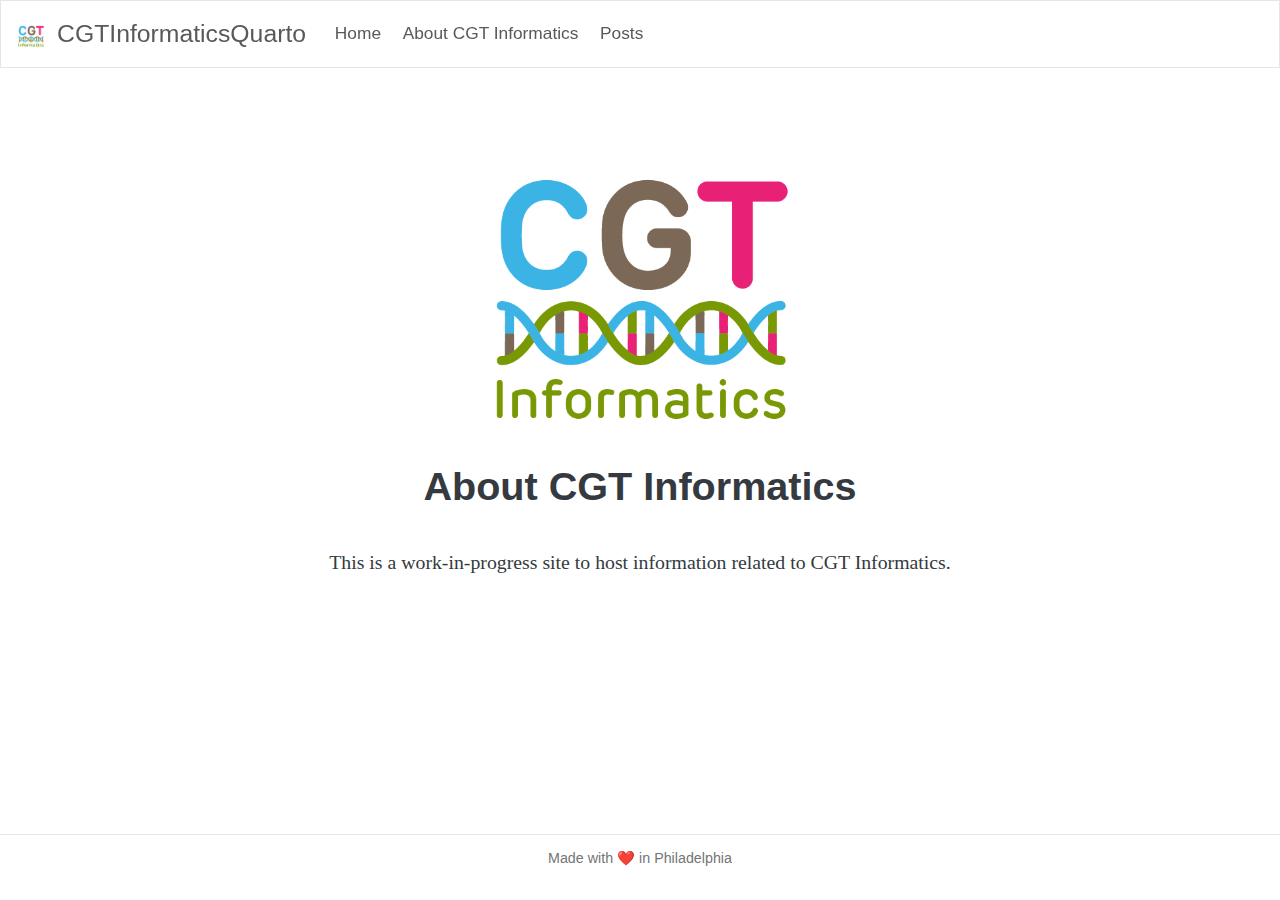
==== docs/about.html @ 40199b98 "Various updates" ====
<!DOCTYPE html>
<html xmlns="http://www.w3.org/1999/xhtml" lang="en" xml:lang="en"><head>

<meta charset="utf-8">
<meta name="generator" content="quarto-1.0.38">

<meta name="viewport" content="width=device-width, initial-scale=1.0, user-scalable=yes">


<title>CGTInformaticsQuarto - About CGT Informatics</title>
<style>
code{white-space: pre-wrap;}
span.smallcaps{font-variant: small-caps;}
span.underline{text-decoration: underline;}
div.column{display: inline-block; vertical-align: top; width: 50%;}
div.hanging-indent{margin-left: 1.5em; text-indent: -1.5em;}
ul.task-list{list-style: none;}
</style>


<script src="site_libs/quarto-nav/quarto-nav.js"></script>
<script src="site_libs/quarto-nav/headroom.min.js"></script>
<script src="site_libs/clipboard/clipboard.min.js"></script>
<script src="site_libs/quarto-search/autocomplete.umd.js"></script>
<script src="site_libs/quarto-search/fuse.min.js"></script>
<script src="site_libs/quarto-search/quarto-search.js"></script>
<meta name="quarto:offset" content="./">
<script src="site_libs/quarto-html/quarto.js"></script>
<script src="site_libs/quarto-html/popper.min.js"></script>
<script src="site_libs/quarto-html/tippy.umd.min.js"></script>
<link href="site_libs/quarto-html/tippy.css" rel="stylesheet">
<link href="site_libs/quarto-html/quarto-syntax-highlighting.css" rel="stylesheet" id="quarto-text-highlighting-styles">
<script src="site_libs/bootstrap/bootstrap.min.js"></script>
<link href="site_libs/bootstrap/bootstrap-icons.css" rel="stylesheet">
<link href="site_libs/bootstrap/bootstrap.min.css" rel="stylesheet" id="quarto-bootstrap" data-mode="light">
<script id="quarto-search-options" type="application/json">{
  "location": "navbar",
  "copy-button": false,
  "collapse-after": 3,
  "panel-placement": "end",
  "type": "overlay",
  "limit": 20,
  "language": {
    "search-no-results-text": "No results",
    "search-matching-documents-text": "matching documents",
    "search-copy-link-title": "Copy link to search",
    "search-hide-matches-text": "Hide additional matches",
    "search-more-match-text": "more match in this document",
    "search-more-matches-text": "more matches in this document",
    "search-clear-button-title": "Clear",
    "search-detached-cancel-button-title": "Cancel",
    "search-submit-button-title": "Submit"
  }
}</script>


<link rel="stylesheet" href="styles.css">
</head>

<body class="nav-fixed fullcontent">

<div id="quarto-search-results"></div>
  <header id="quarto-header" class="headroom fixed-top">
    <nav class="navbar navbar-expand-lg navbar-dark ">
      <div class="navbar-container container-fluid">
      <a class="navbar-brand" href="./index.html">
    <img src="./img/cgt_informatics_bg_removed.png" alt="">
    <span class="navbar-title">CGTInformaticsQuarto</span>
  </a>
          <button class="navbar-toggler" type="button" data-bs-toggle="collapse" data-bs-target="#navbarCollapse" aria-controls="navbarCollapse" aria-expanded="false" aria-label="Toggle navigation" onclick="if (window.quartoToggleHeadroom) { window.quartoToggleHeadroom(); }">
  <span class="navbar-toggler-icon"></span>
</button>
          <div class="collapse navbar-collapse" id="navbarCollapse">
            <ul class="navbar-nav navbar-nav-scroll me-auto">
  <li class="nav-item">
    <a class="nav-link" href="./index.html">Home</a>
  </li>  
  <li class="nav-item">
    <a class="nav-link active" href="./about.html" aria-current="page">About CGT Informatics</a>
  </li>  
  <li class="nav-item">
    <a class="nav-link" href="./posts.html">Posts</a>
  </li>  
</ul>
            <ul class="navbar-nav navbar-nav-scroll ms-auto">
  <li class="nav-item compact">
    <a class="nav-link" href="https://github.com/CHOP-CGTDataOps"><i class="bi bi-github" role="img" aria-label="GitHub">
</i> 
 </a>
  </li>  
</ul>
              <div id="quarto-search" class="" title="Search"></div>
          </div> <!-- /navcollapse -->
      </div> <!-- /container-fluid -->
    </nav>
</header>
<!-- content -->
<div id="quarto-content" class="quarto-container page-columns page-rows-contents page-layout-article page-navbar">
<!-- sidebar -->
<!-- margin-sidebar -->
    
<!-- main -->
<div class="quarto-about-jolla">
  <img src="img/cgt_informatics_bg_removed.png" class="about-image
  rectangle " style="width: 15em;">
 <header id="title-block-header" class="quarto-title-block default">
<div class="quarto-title">
<h1 class="title">About CGT Informatics</h1>
</div>
<div class="quarto-title-meta">
  </div>
</header><main class="content" id="quarto-document-content">
<p>This is a work-in-progress site to host information related to CGT Informatics.</p>


</main>  
</div>
 <!-- /main -->
<script id="quarto-html-after-body" type="application/javascript">
window.document.addEventListener("DOMContentLoaded", function (event) {
  const toggleBodyColorMode = (bsSheetEl) => {
    const mode = bsSheetEl.getAttribute("data-mode");
    const bodyEl = window.document.querySelector("body");
    if (mode === "dark") {
      bodyEl.classList.add("quarto-dark");
      bodyEl.classList.remove("quarto-light");
    } else {
      bodyEl.classList.add("quarto-light");
      bodyEl.classList.remove("quarto-dark");
    }
  }
  const toggleBodyColorPrimary = () => {
    const bsSheetEl = window.document.querySelector("link#quarto-bootstrap");
    if (bsSheetEl) {
      toggleBodyColorMode(bsSheetEl);
    }
  }
  toggleBodyColorPrimary();  
  const clipboard = new window.ClipboardJS('.code-copy-button', {
    target: function(trigger) {
      return trigger.previousElementSibling;
    }
  });
  clipboard.on('success', function(e) {
    // button target
    const button = e.trigger;
    // don't keep focus
    button.blur();
    // flash "checked"
    button.classList.add('code-copy-button-checked');
    var currentTitle = button.getAttribute("title");
    button.setAttribute("title", "Copied!");
    setTimeout(function() {
      button.setAttribute("title", currentTitle);
      button.classList.remove('code-copy-button-checked');
    }, 1000);
    // clear code selection
    e.clearSelection();
  });
  function tippyHover(el, contentFn) {
    const config = {
      allowHTML: true,
      content: contentFn,
      maxWidth: 500,
      delay: 100,
      arrow: false,
      appendTo: function(el) {
          return el.parentElement;
      },
      interactive: true,
      interactiveBorder: 10,
      theme: 'quarto',
      placement: 'bottom-start'
    };
    window.tippy(el, config); 
  }
  const noterefs = window.document.querySelectorAll('a[role="doc-noteref"]');
  for (var i=0; i<noterefs.length; i++) {
    const ref = noterefs[i];
    tippyHover(ref, function() {
      let href = ref.getAttribute('href');
      try { href = new URL(href).hash; } catch {}
      const id = href.replace(/^#\/?/, "");
      const note = window.document.getElementById(id);
      return note.innerHTML;
    });
  }
  var bibliorefs = window.document.querySelectorAll('a[role="doc-biblioref"]');
  for (var i=0; i<bibliorefs.length; i++) {
    const ref = bibliorefs[i];
    const cites = ref.parentNode.getAttribute('data-cites').split(' ');
    tippyHover(ref, function() {
      var popup = window.document.createElement('div');
      cites.forEach(function(cite) {
        var citeDiv = window.document.createElement('div');
        citeDiv.classList.add('hanging-indent');
        citeDiv.classList.add('csl-entry');
        var biblioDiv = window.document.getElementById('ref-' + cite);
        if (biblioDiv) {
          citeDiv.innerHTML = biblioDiv.innerHTML;
        }
        popup.appendChild(citeDiv);
      });
      return popup.innerHTML;
    });
  }
});
</script>
</div> <!-- /content -->
<footer class="footer">
  <div class="nav-footer">
      <div class="nav-footer-center">
        <ul class="footer-items list-unstyled">
    <li class="nav-item">
 Made with ❤️ in Philadelphia
  </li>  
</ul>
      </div>
  </div>
</footer>



</body></html>
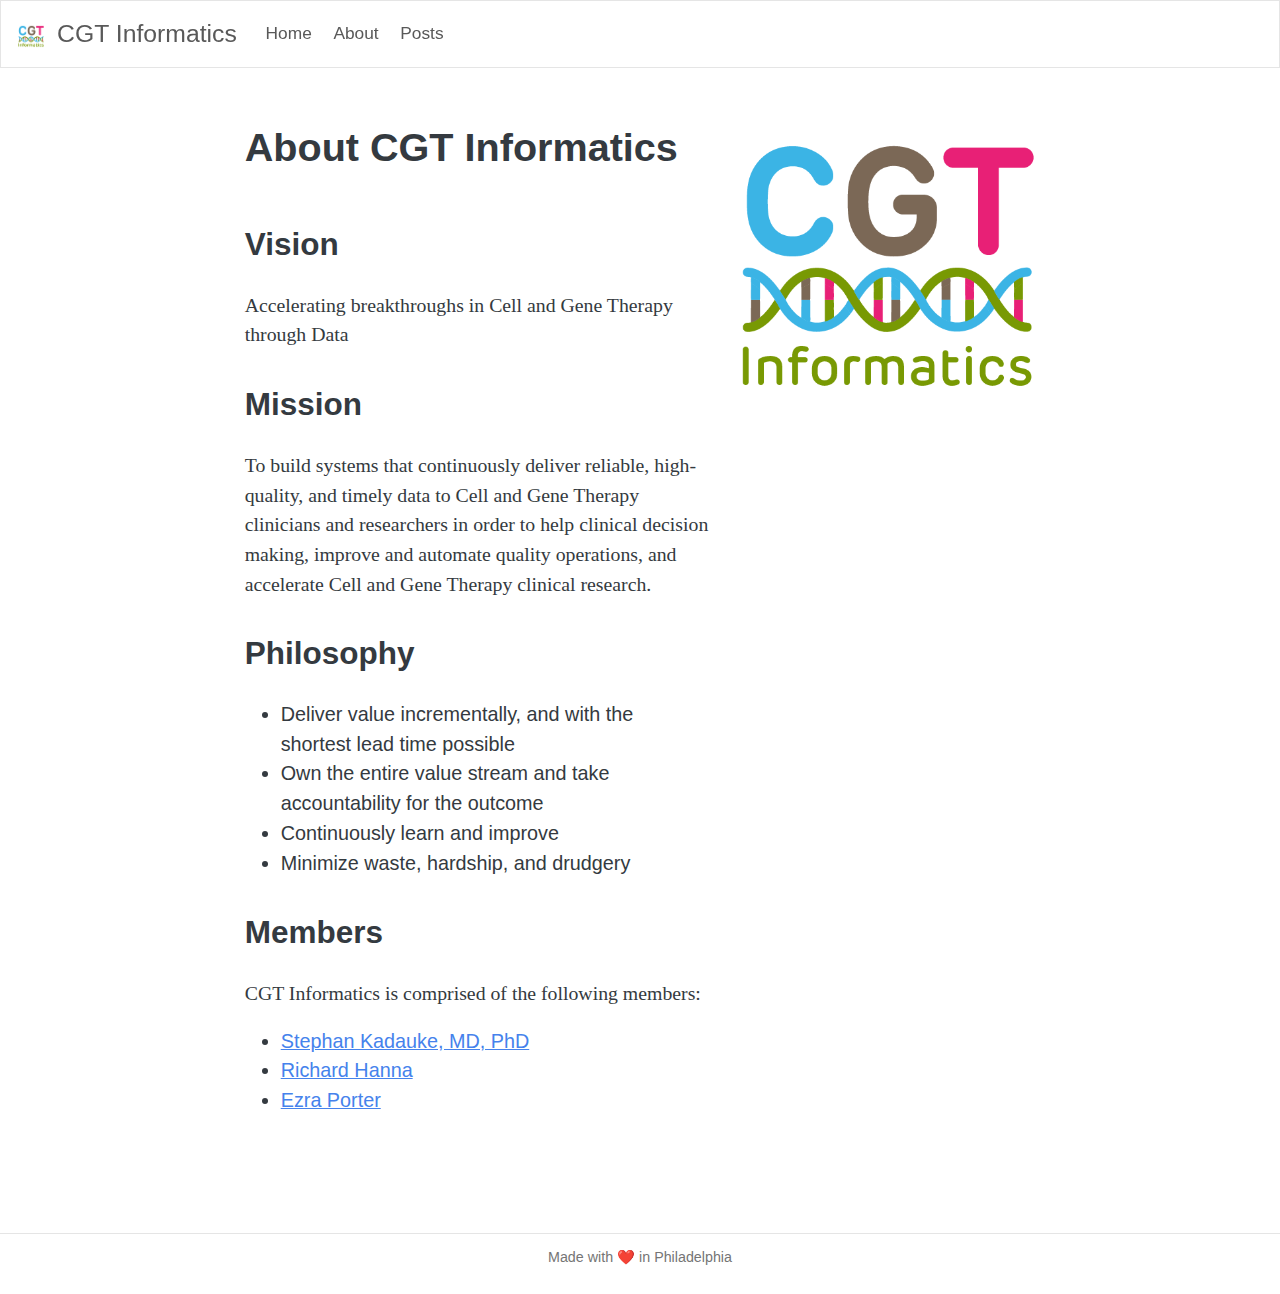
==== commit 3dc53f3d: "Various updates" ====
--- a/docs/about.html
+++ b/docs/about.html
@@ -7,7 +7,7 @@
 <meta name="viewport" content="width=device-width, initial-scale=1.0, user-scalable=yes">
 
 
-<title>CGTInformaticsQuarto - About CGT Informatics</title>
+<title>CGT Informatics - About CGT Informatics</title>
 <style>
 code{white-space: pre-wrap;}
 span.smallcaps{font-variant: small-caps;}
@@ -65,7 +65,7 @@
       <div class="navbar-container container-fluid">
       <a class="navbar-brand" href="./index.html">
     <img src="./img/cgt_informatics_bg_removed.png" alt="">
-    <span class="navbar-title">CGTInformaticsQuarto</span>
+    <span class="navbar-title">CGT Informatics</span>
   </a>
           <button class="navbar-toggler" type="button" data-bs-toggle="collapse" data-bs-target="#navbarCollapse" aria-controls="navbarCollapse" aria-expanded="false" aria-label="Toggle navigation" onclick="if (window.quartoToggleHeadroom) { window.quartoToggleHeadroom(); }">
   <span class="navbar-toggler-icon"></span>
@@ -76,7 +76,7 @@
     <a class="nav-link" href="./index.html">Home</a>
   </li>  
   <li class="nav-item">
-    <a class="nav-link active" href="./about.html" aria-current="page">About CGT Informatics</a>
+    <a class="nav-link active" href="./about.html" aria-current="page">About</a>
   </li>  
   <li class="nav-item">
     <a class="nav-link" href="./posts.html">Posts</a>
@@ -100,20 +100,50 @@
 <!-- margin-sidebar -->
     
 <!-- main -->
-<div class="quarto-about-jolla">
-  <img src="img/cgt_informatics_bg_removed.png" class="about-image
-  rectangle " style="width: 15em;">
- <header id="title-block-header" class="quarto-title-block default">
+<div class="quarto-about-solana column-body">
+  <div class="about-entity">
+    <div class="entity-contents">
+      <header id="title-block-header" class="quarto-title-block default">
 <div class="quarto-title">
 <h1 class="title">About CGT Informatics</h1>
 </div>
 <div class="quarto-title-meta">
   </div>
-</header><main class="content" id="quarto-document-content">
-<p>This is a work-in-progress site to host information related to CGT Informatics.</p>
-
-
-</main>  
+</header> 
+      <div class="about-contents"><main class="content" id="quarto-document-content">
+<section id="vision" class="level2">
+<h2 data-anchor-id="vision">Vision</h2>
+<p>Accelerating breakthroughs in Cell and Gene Therapy through Data</p>
+</section>
+<section id="mission" class="level2">
+<h2 data-anchor-id="mission">Mission</h2>
+<p>To build systems that continuously deliver reliable, high-quality, and timely data to Cell and Gene Therapy clinicians and researchers in order to help clinical decision making, improve and automate quality operations, and accelerate Cell and Gene Therapy clinical research.</p>
+</section>
+<section id="philosophy" class="level2">
+<h2 data-anchor-id="philosophy">Philosophy</h2>
+<ul>
+<li>Deliver value incrementally, and with the shortest lead time possible</li>
+<li>Own the entire value stream and take accountability for the outcome</li>
+<li>Continuously learn and improve</li>
+<li>Minimize waste, hardship, and drudgery</li>
+</ul>
+</section>
+<section id="members" class="level2">
+<h2 data-anchor-id="members">Members</h2>
+<p>CGT Informatics is comprised of the following members:</p>
+<ul>
+<li><a href="https://github.com/skadauke">Stephan Kadauke, MD, PhD</a></li>
+<li><a href="https://github.com/rsh52">Richard Hanna</a></li>
+<li><a href="https://github.com/ezraporter">Ezra Porter</a></li>
+</ul>
+
+
+</section>
+</main></div>
+    </div>
+    <img src="img/cgt_informatics_bg_removed.png" class="about-image
+  rectangle " style="width: 15em;">
+  </div>
 </div>
  <!-- /main -->
 <script id="quarto-html-after-body" type="application/javascript">
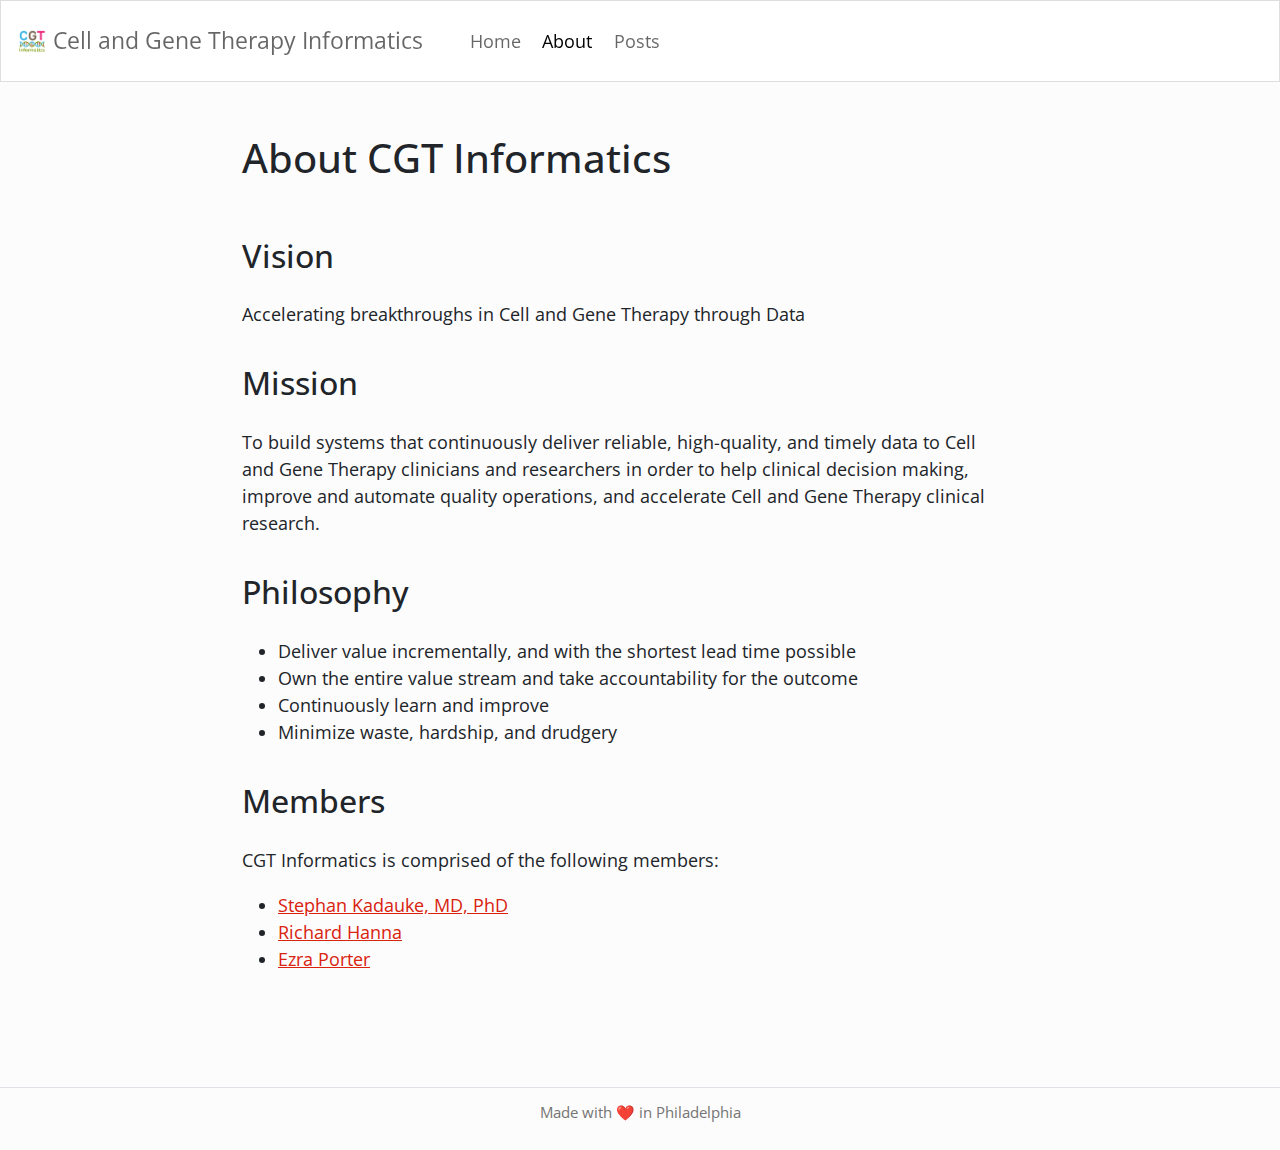
==== commit 9cd4131d: "Update to quarto v1.2.280, remove rogue _matadata.yml file causing issues :page_facing_up:" ====
--- a/docs/about.html
+++ b/docs/about.html
@@ -2,19 +2,24 @@
 <html xmlns="http://www.w3.org/1999/xhtml" lang="en" xml:lang="en"><head>
 
 <meta charset="utf-8">
-<meta name="generator" content="quarto-1.0.38">
+<meta name="generator" content="quarto-1.2.280">
 
 <meta name="viewport" content="width=device-width, initial-scale=1.0, user-scalable=yes">
 
 
-<title>CGT Informatics - About CGT Informatics</title>
+<title>Cell and Gene Therapy Informatics - About CGT Informatics</title>
 <style>
 code{white-space: pre-wrap;}
 span.smallcaps{font-variant: small-caps;}
-span.underline{text-decoration: underline;}
-div.column{display: inline-block; vertical-align: top; width: 50%;}
+div.columns{display: flex; gap: min(4vw, 1.5em);}
+div.column{flex: auto; overflow-x: auto;}
 div.hanging-indent{margin-left: 1.5em; text-indent: -1.5em;}
 ul.task-list{list-style: none;}
+ul.task-list li input[type="checkbox"] {
+  width: 0.8em;
+  margin: 0 0.8em 0.2em -1.6em;
+  vertical-align: middle;
+}
 </style>
 
 
@@ -54,7 +59,6 @@
 }</script>
 
 
-<link rel="stylesheet" href="styles.css">
 </head>
 
 <body class="nav-fixed fullcontent">
@@ -63,30 +67,37 @@
   <header id="quarto-header" class="headroom fixed-top">
     <nav class="navbar navbar-expand-lg navbar-dark ">
       <div class="navbar-container container-fluid">
-      <a class="navbar-brand" href="./index.html">
-    <img src="./img/cgt_informatics_bg_removed.png" alt="">
-    <span class="navbar-title">CGT Informatics</span>
-  </a>
+      <div class="navbar-brand-container">
+    <a href="./index.html" class="navbar-brand navbar-brand-logo">
+    <img src="./img/cgt_informatics_bg_removed.png" alt="" class="navbar-logo">
+    </a>
+    <a class="navbar-brand" href="./index.html">
+    <span class="navbar-title">Cell and Gene Therapy Informatics</span>
+    </a>
+  </div>
           <button class="navbar-toggler" type="button" data-bs-toggle="collapse" data-bs-target="#navbarCollapse" aria-controls="navbarCollapse" aria-expanded="false" aria-label="Toggle navigation" onclick="if (window.quartoToggleHeadroom) { window.quartoToggleHeadroom(); }">
   <span class="navbar-toggler-icon"></span>
 </button>
           <div class="collapse navbar-collapse" id="navbarCollapse">
             <ul class="navbar-nav navbar-nav-scroll me-auto">
   <li class="nav-item">
-    <a class="nav-link" href="./index.html">Home</a>
+    <a class="nav-link" href="./index.html">
+ <span class="menu-text">Home</span></a>
   </li>  
   <li class="nav-item">
-    <a class="nav-link active" href="./about.html" aria-current="page">About</a>
+    <a class="nav-link active" href="./about.html" aria-current="page">
+ <span class="menu-text">About</span></a>
   </li>  
   <li class="nav-item">
-    <a class="nav-link" href="./posts.html">Posts</a>
+    <a class="nav-link" href="./posts.html">
+ <span class="menu-text">Posts</span></a>
   </li>  
 </ul>
             <ul class="navbar-nav navbar-nav-scroll ms-auto">
   <li class="nav-item compact">
-    <a class="nav-link" href="https://github.com/CHOP-CGTDataOps"><i class="bi bi-github" role="img" aria-label="GitHub">
+    <a class="nav-link" href="https://github.com/CHOP-CGTInformatics"><i class="bi bi-github" role="img" aria-label="GitHub">
 </i> 
- </a>
+ <span class="menu-text"></span></a>
   </li>  
 </ul>
               <div id="quarto-search" class="" title="Search"></div>
@@ -141,8 +152,6 @@
 </section>
 </main></div>
     </div>
-    <img src="img/cgt_informatics_bg_removed.png" class="about-image
-  rectangle " style="width: 15em;">
   </div>
 </div>
  <!-- /main -->
@@ -180,7 +189,24 @@
     button.classList.add('code-copy-button-checked');
     var currentTitle = button.getAttribute("title");
     button.setAttribute("title", "Copied!");
+    let tooltip;
+    if (window.bootstrap) {
+      button.setAttribute("data-bs-toggle", "tooltip");
+      button.setAttribute("data-bs-placement", "left");
+      button.setAttribute("data-bs-title", "Copied!");
+      tooltip = new bootstrap.Tooltip(button, 
+        { trigger: "manual", 
+          customClass: "code-copy-button-tooltip",
+          offset: [0, -8]});
+      tooltip.show();    
+    }
     setTimeout(function() {
+      if (tooltip) {
+        tooltip.hide();
+        button.removeAttribute("data-bs-title");
+        button.removeAttribute("data-bs-toggle");
+        button.removeAttribute("data-bs-placement");
+      }
       button.setAttribute("title", currentTitle);
       button.classList.remove('code-copy-button-checked');
     }, 1000);
@@ -208,31 +234,50 @@
   for (var i=0; i<noterefs.length; i++) {
     const ref = noterefs[i];
     tippyHover(ref, function() {
-      let href = ref.getAttribute('href');
+      // use id or data attribute instead here
+      let href = ref.getAttribute('data-footnote-href') || ref.getAttribute('href');
       try { href = new URL(href).hash; } catch {}
       const id = href.replace(/^#\/?/, "");
       const note = window.document.getElementById(id);
       return note.innerHTML;
     });
   }
+  const findCites = (el) => {
+    const parentEl = el.parentElement;
+    if (parentEl) {
+      const cites = parentEl.dataset.cites;
+      if (cites) {
+        return {
+          el,
+          cites: cites.split(' ')
+        };
+      } else {
+        return findCites(el.parentElement)
+      }
+    } else {
+      return undefined;
+    }
+  };
   var bibliorefs = window.document.querySelectorAll('a[role="doc-biblioref"]');
   for (var i=0; i<bibliorefs.length; i++) {
     const ref = bibliorefs[i];
-    const cites = ref.parentNode.getAttribute('data-cites').split(' ');
-    tippyHover(ref, function() {
-      var popup = window.document.createElement('div');
-      cites.forEach(function(cite) {
-        var citeDiv = window.document.createElement('div');
-        citeDiv.classList.add('hanging-indent');
-        citeDiv.classList.add('csl-entry');
-        var biblioDiv = window.document.getElementById('ref-' + cite);
-        if (biblioDiv) {
-          citeDiv.innerHTML = biblioDiv.innerHTML;
-        }
-        popup.appendChild(citeDiv);
+    const citeInfo = findCites(ref);
+    if (citeInfo) {
+      tippyHover(citeInfo.el, function() {
+        var popup = window.document.createElement('div');
+        citeInfo.cites.forEach(function(cite) {
+          var citeDiv = window.document.createElement('div');
+          citeDiv.classList.add('hanging-indent');
+          citeDiv.classList.add('csl-entry');
+          var biblioDiv = window.document.getElementById('ref-' + cite);
+          if (biblioDiv) {
+            citeDiv.innerHTML = biblioDiv.innerHTML;
+          }
+          popup.appendChild(citeDiv);
+        });
+        return popup.innerHTML;
       });
-      return popup.innerHTML;
-    });
+    }
   }
 });
 </script>
